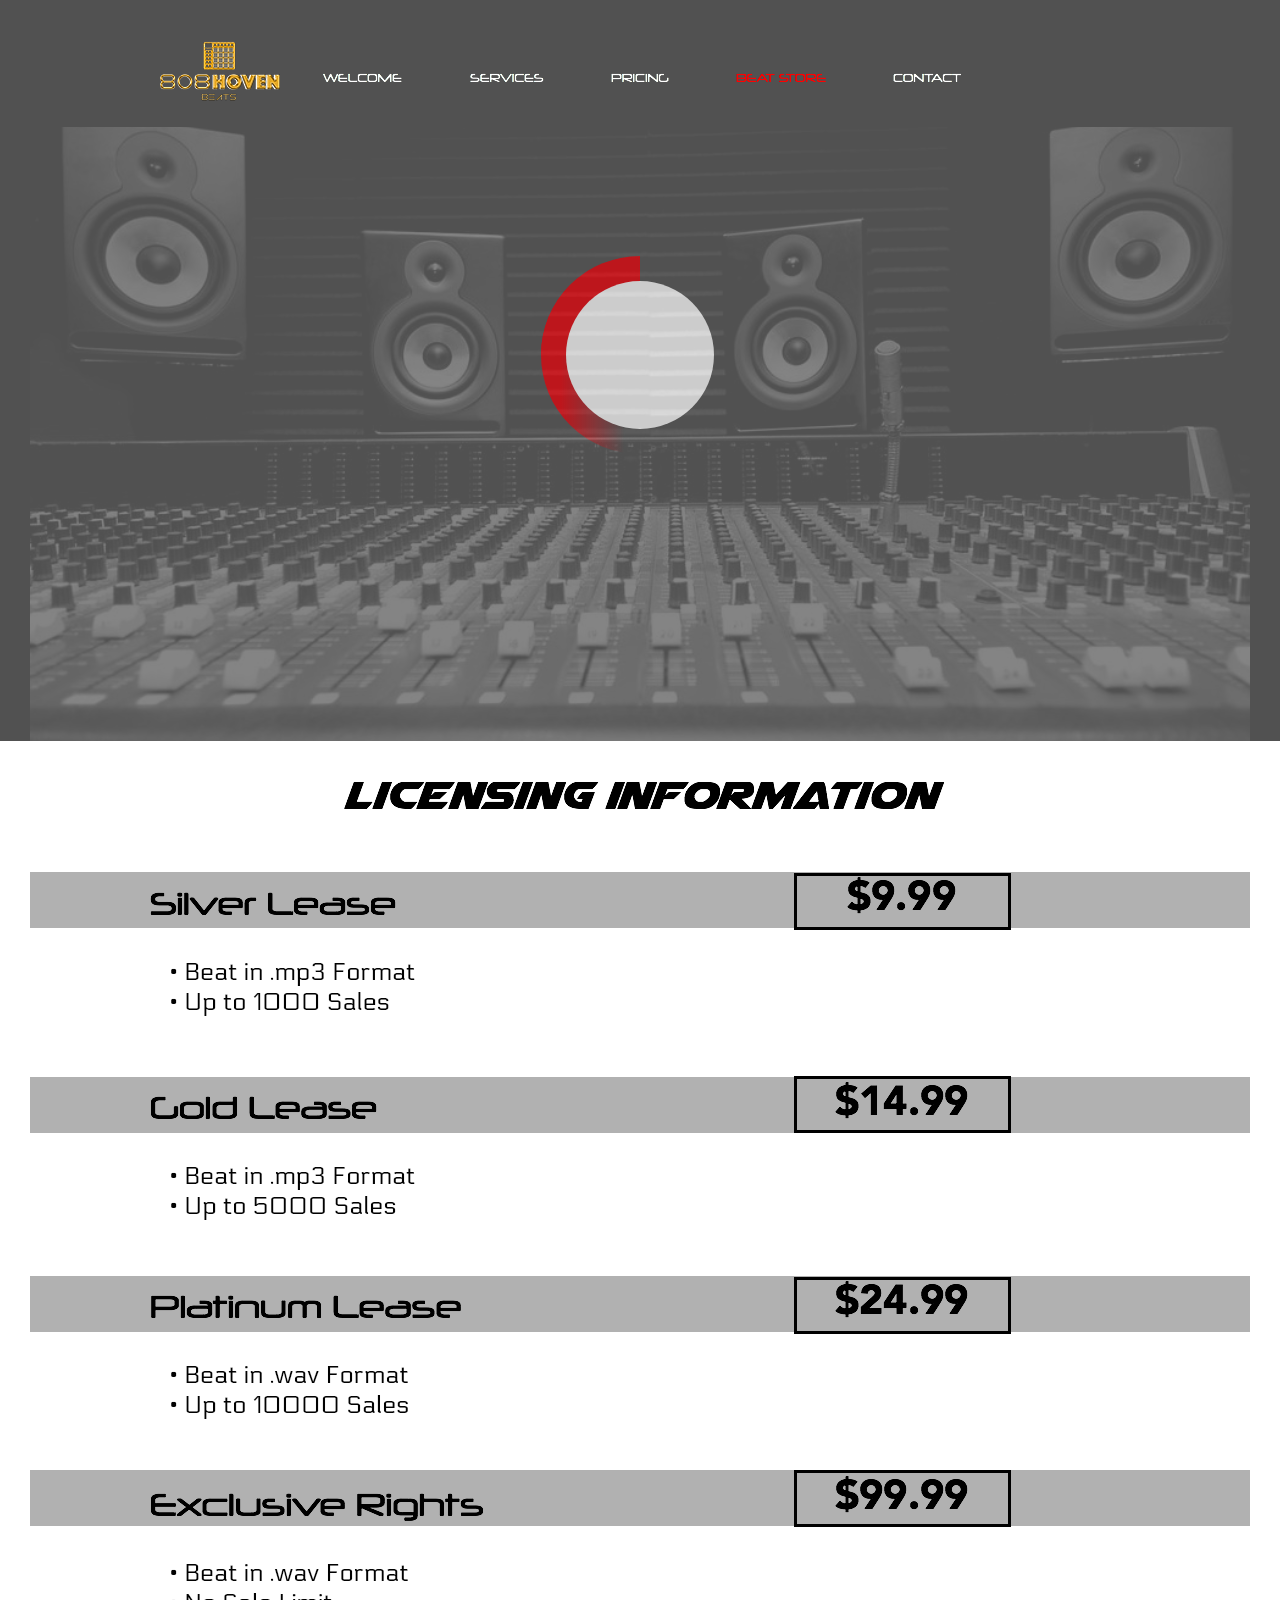
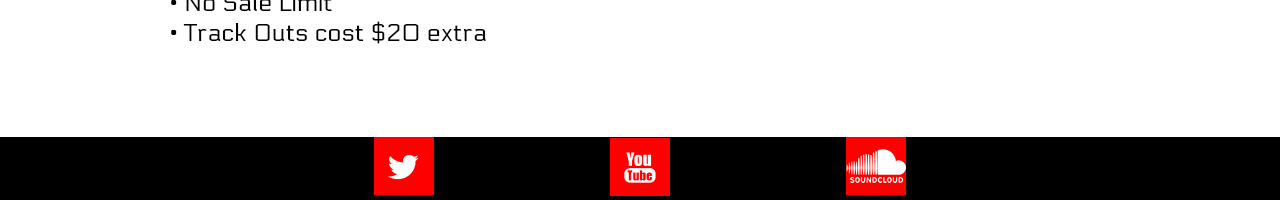
==== beat-store.html @ 060cb3bb "First Site Upload" ====
<!DOCTYPE html>
<html class="nojs html" lang="en-US">
 <head>

  <script type="text/javascript">
   if(typeof Muse == "undefined") window.Muse = {}; window.Muse.assets = {"required":["jquery-1.8.3.min.js", "museutils.js", "jquery.musemenu.js", "jquery.musepolyfill.bgsize.js", "jquery.watch.js", "museredirect.js", "beat-store.css"], "outOfDate":[]};
</script>
  
  <script src="scripts/museredirect.js?71780213" type="text/javascript"></script>
  
  <script type="text/javascript">
   Muse.Redirect.redirect('desktop', '', 'phone/beat-store.html');
</script>
  
  <meta http-equiv="Content-type" content="text/html;charset=UTF-8"/>
  <link media="only screen and (max-width: 370px)" rel="alternate" href="http://808hoven.cf/phone/beat-store.html"/>
  <meta name="generator" content="2015.1.2.344"/>
  <title>Beat Store</title>
  <!-- CSS -->
  <link rel="stylesheet" type="text/css" href="css/site_global.css?4099188253"/>
  <link rel="stylesheet" type="text/css" href="css/master_a-master.css?4274770116"/>
  <link rel="stylesheet" type="text/css" href="css/beat-store.css?408791088" id="pagesheet"/>
  <!-- Other scripts -->
  <script type="text/javascript">
   document.documentElement.className = document.documentElement.className.replace(/\bnojs\b/g, 'js');
</script>
  <!-- JS includes -->
  <!--[if lt IE 9]>
  <script src="scripts/html5shiv.js?4241844378" type="text/javascript"></script>
  <![endif]-->
    <!--HTML Widget code-->
  
<link href='http://fonts.googleapis.com/css?family=ABeeZee' rel='stylesheet' type='text/css'>
<style>

.td.player{
font-family: ABeeZee
}

.td.player{
font-family: 
}

.td.player.light{
background: rgba(14,30,40, 1);
border-color: #FFFFFF;
color: #FF0000;
}

.td.player.light div,.td.player.light ul{
border-color: #FFFFFF !important;
}

.td.player.light .info a,.td.player.light .mini-song-info a{
color: #FF0000;
}

.td.player.light .follow-link{
border-color: #FFFFFF !important;
color: #FF0000;
line-height: 17px !important;
}

.td.player.light .buy-link{
border-color: #FFFFFF !important;
color: #FFFFFF;
line-height: 20px !important;
}

.td.player.light .buy-link:hover,.td.player.light .follow-link:hover{
background: rgba(0,0,0, 0.6);
color: #000000;
}

.td.player.light .controls{
color: #FF0000;
}

.td.player.light .playlist-table tbody tr.playing{
color:#FF0000
}

.td.player.light .playlist-table tr{
color:#FF0000
}

.td.player.light .playlist-table tbody tr td{
border-color:#FFFFFF
}

.td.player.light .slider>.dragger{
background:#FFFFFF
}
.td.player.light .slider>.dragger:hover{
background:#000000
}

.td.player.light .slider>.track{
background:#FFFFFF
}

.td.player.light .slider>.highlight-track{
background:#FF0000
}

.td.player.light .tdspinner>div{
background:#000000
}

.td.player.light .tdloader{
color:#000000
}

.td.player.light{
background: null;
}

.td.player.light{
border: null;
}


.td.player.solo .tdicon-play-circle-outline {
  font-size: 55px;
  color: #FFFFFF;
  text-shadow: 0px 0px 5px #4E4E4E;
}

.td.player.solo .tdicon-pause-circle-outline {
  font-size: 55px;
  color: #FFFFFF;
  text-shadow: 0px 0px 5px #4E4E4E;
}

.td.player.solo .cover{
height: 116px !important
}

@media (max-width: 1024px) {
.td.player.solo .info-solo, .td.player.solo .scrubber, .td.player .buy-link{
border:none;
}
.td.player.light .follow-link{
border: none;
line-height: 16px !important;
}
}

</style>

<style>


/* css for loader1 */

#u6253 .loader1,
.loader1:before,
.loader1:after {
  background: #ED1C24;
  -webkit-animation: load1 1s infinite ease-in-out;
  animation: load1 1s infinite ease-in-out;
  width: 1em;
  height: 4em;
}
#u6253 .loader1:before,
.loader1:after {
  position: absolute;
  top: 0;
  content: '';
}
#u6253 .loader1:before {
  left: -1.5em;
}
#u6253 .loader1 {
  text-indent: -9999em;
  margin: 8em auto;
  position: relative;
  font-size: 18px;
  -webkit-animation-delay: -0.16s;
  animation-delay: -0.16s;
}
#u6253 .loader1:after {
  left: 1.5em;
  -webkit-animation-delay: -0.32s;
  animation-delay: -0.32s;
}
@-webkit-keyframes load1 {
  0%,
  80%,
  100% {
    box-shadow: 0 0 #ED1C24;
    height: 4em;
  }
  40% {
    box-shadow: 0 -2em #ED1C24;
    height: 5em;
  }
}
@keyframes load1 {
  0%,
  80%,
  100% {
    box-shadow: 0 0 #ED1C24;
    height: 4em;
  }
  40% {
    box-shadow: 0 -2em #ED1C24;
    height: 5em;
  }
}

/* end of loader1 css */

/* css for loader 2 */


#u6253 .loader2 {
  margin: 4em auto;
  font-size: 18px;
  width: 1em;
  height: 1em;
  border-radius: 50%;
  position: relative;
  text-indent: -9999em;
  -webkit-animation: load5 1.1s infinite ease;
  animation: load5 1.1s infinite ease;
}
@-webkit-keyframes load5 {
  0%,
  100% {
    box-shadow: 0em -2.6em 0em 0em #ED1C24, 1.8em -1.8em 0 0em rgba(255,255,255, 0.2), 2.5em 0em 0 0em rgba(255,255,255, 0.2), 1.75em 1.75em 0 0em rgba(255,255,255, 0.2), 0em 2.5em 0 0em rgba(255,255,255, 0.2), -1.8em 1.8em 0 0em rgba(255,255,255, 0.2), -2.6em 0em 0 0em rgba(255,255,255, 0.5), -1.8em -1.8em 0 0em rgba(255,255,255, 0.7);
  }
  12.5% {
    box-shadow: 0em -2.6em 0em 0em rgba(255,255,255, 0.7), 1.8em -1.8em 0 0em #ED1C24, 2.5em 0em 0 0em rgba(255,255,255, 0.2), 1.75em 1.75em 0 0em rgba(255,255,255, 0.2), 0em 2.5em 0 0em rgba(255,255,255, 0.2), -1.8em 1.8em 0 0em rgba(255,255,255, 0.2), -2.6em 0em 0 0em rgba(255,255,255, 0.2), -1.8em -1.8em 0 0em rgba(255,255,255, 0.5);
  }
  25% {
    box-shadow: 0em -2.6em 0em 0em rgba(255,255,255, 0.5), 1.8em -1.8em 0 0em rgba(255,255,255, 0.7), 2.5em 0em 0 0em #ED1C24, 1.75em 1.75em 0 0em rgba(255,255,255, 0.2), 0em 2.5em 0 0em rgba(255,255,255, 0.2), -1.8em 1.8em 0 0em rgba(255,255,255, 0.2), -2.6em 0em 0 0em rgba(255,255,255, 0.2), -1.8em -1.8em 0 0em rgba(255,255,255, 0.2);
  }
  37.5% {
    box-shadow: 0em -2.6em 0em 0em rgba(255,255,255, 0.2), 1.8em -1.8em 0 0em rgba(255,255,255, 0.5), 2.5em 0em 0 0em rgba(255,255,255, 0.7), 1.75em 1.75em 0 0em rgba(255,255,255, 0.2), 0em 2.5em 0 0em rgba(255,255,255, 0.2), -1.8em 1.8em 0 0em rgba(255,255,255, 0.2), -2.6em 0em 0 0em rgba(255,255,255, 0.2), -1.8em -1.8em 0 0em rgba(255,255,255, 0.2);
  }
  50% {
    box-shadow: 0em -2.6em 0em 0em rgba(255,255,255, 0.2), 1.8em -1.8em 0 0em rgba(255,255,255, 0.2), 2.5em 0em 0 0em rgba(255,255,255, 0.5), 1.75em 1.75em 0 0em rgba(255,255,255, 0.7), 0em 2.5em 0 0em #ED1C24, -1.8em 1.8em 0 0em rgba(255,255,255, 0.2), -2.6em 0em 0 0em rgba(255,255,255, 0.2), -1.8em -1.8em 0 0em rgba(255,255,255, 0.2);
  }
  62.5% {
    box-shadow: 0em -2.6em 0em 0em rgba(255,255,255, 0.2), 1.8em -1.8em 0 0em rgba(255,255,255, 0.2), 2.5em 0em 0 0em rgba(255,255,255, 0.2), 1.75em 1.75em 0 0em rgba(255,255,255, 0.5), 0em 2.5em 0 0em rgba(255,255,255, 0.7), -1.8em 1.8em 0 0em #ED1C24, -2.6em 0em 0 0em rgba(255,255,255, 0.2), -1.8em -1.8em 0 0em rgba(255,255,255, 0.2);
  }
  75% {
    box-shadow: 0em -2.6em 0em 0em rgba(255,255,255, 0.2), 1.8em -1.8em 0 0em rgba(255,255,255, 0.2), 2.5em 0em 0 0em rgba(255,255,255, 0.2), 1.75em 1.75em 0 0em rgba(255,255,255, 0.2), 0em 2.5em 0 0em rgba(255,255,255, 0.5), -1.8em 1.8em 0 0em rgba(255,255,255, 0.7), -2.6em 0em 0 0em #ED1C24, -1.8em -1.8em 0 0em rgba(255,255,255, 0.2);
  }
  87.5% {
    box-shadow: 0em -2.6em 0em 0em rgba(255,255,255, 0.2), 1.8em -1.8em 0 0em rgba(255,255,255, 0.2), 2.5em 0em 0 0em rgba(255,255,255, 0.2), 1.75em 1.75em 0 0em rgba(255,255,255, 0.2), 0em 2.5em 0 0em rgba(255,255,255, 0.2), -1.8em 1.8em 0 0em rgba(255,255,255, 0.5), -2.6em 0em 0 0em rgba(255,255,255, 0.7), -1.8em -1.8em 0 0em #ED1C24;
  }
}
@keyframes load5 {
  0%,
  100% {
    box-shadow: 0em -2.6em 0em 0em #ED1C24, 1.8em -1.8em 0 0em rgba(255,255,255, 0.2), 2.5em 0em 0 0em rgba(255,255,255, 0.2), 1.75em 1.75em 0 0em rgba(255,255,255, 0.2), 0em 2.5em 0 0em rgba(255,255,255, 0.2), -1.8em 1.8em 0 0em rgba(255,255,255, 0.2), -2.6em 0em 0 0em rgba(255,255,255, 0.5), -1.8em -1.8em 0 0em rgba(255,255,255, 0.7);
  }
  12.5% {
    box-shadow: 0em -2.6em 0em 0em rgba(255,255,255, 0.7), 1.8em -1.8em 0 0em #ED1C24, 2.5em 0em 0 0em rgba(255,255,255, 0.2), 1.75em 1.75em 0 0em rgba(255,255,255, 0.2), 0em 2.5em 0 0em rgba(255,255,255, 0.2), -1.8em 1.8em 0 0em rgba(255,255,255, 0.2), -2.6em 0em 0 0em rgba(255,255,255, 0.2), -1.8em -1.8em 0 0em rgba(255,255,255, 0.5);
  }
  25% {
    box-shadow: 0em -2.6em 0em 0em rgba(255,255,255, 0.5), 1.8em -1.8em 0 0em rgba(255,255,255, 0.7), 2.5em 0em 0 0em #ED1C24, 1.75em 1.75em 0 0em rgba(255,255,255, 0.2), 0em 2.5em 0 0em rgba(255,255,255, 0.2), -1.8em 1.8em 0 0em rgba(255,255,255, 0.2), -2.6em 0em 0 0em rgba(255,255,255, 0.2), -1.8em -1.8em 0 0em rgba(255,255,255, 0.2);
  }
  37.5% {
    box-shadow: 0em -2.6em 0em 0em rgba(255,255,255, 0.2), 1.8em -1.8em 0 0em rgba(255,255,255, 0.5), 2.5em 0em 0 0em rgba(255,255,255, 0.7), 1.75em 1.75em 0 0em rgba(255,255,255, 0.2), 0em 2.5em 0 0em rgba(255,255,255, 0.2), -1.8em 1.8em 0 0em rgba(255,255,255, 0.2), -2.6em 0em 0 0em rgba(255,255,255, 0.2), -1.8em -1.8em 0 0em rgba(255,255,255, 0.2);
  }
  50% {
    box-shadow: 0em -2.6em 0em 0em rgba(255,255,255, 0.2), 1.8em -1.8em 0 0em rgba(255,255,255, 0.2), 2.5em 0em 0 0em rgba(255,255,255, 0.5), 1.75em 1.75em 0 0em rgba(255,255,255, 0.7), 0em 2.5em 0 0em #ED1C24, -1.8em 1.8em 0 0em rgba(255,255,255, 0.2), -2.6em 0em 0 0em rgba(255,255,255, 0.2), -1.8em -1.8em 0 0em rgba(255,255,255, 0.2);
  }
  62.5% {
    box-shadow: 0em -2.6em 0em 0em rgba(255,255,255, 0.2), 1.8em -1.8em 0 0em rgba(255,255,255, 0.2), 2.5em 0em 0 0em rgba(255,255,255, 0.2), 1.75em 1.75em 0 0em rgba(255,255,255, 0.5), 0em 2.5em 0 0em rgba(255,255,255, 0.7), -1.8em 1.8em 0 0em #ED1C24, -2.6em 0em 0 0em rgba(255,255,255, 0.2), -1.8em -1.8em 0 0em rgba(255,255,255, 0.2);
  }
  75% {
    box-shadow: 0em -2.6em 0em 0em rgba(255,255,255, 0.2), 1.8em -1.8em 0 0em rgba(255,255,255, 0.2), 2.5em 0em 0 0em rgba(255,255,255, 0.2), 1.75em 1.75em 0 0em rgba(255,255,255, 0.2), 0em 2.5em 0 0em rgba(255,255,255, 0.5), -1.8em 1.8em 0 0em rgba(255,255,255, 0.7), -2.6em 0em 0 0em #ED1C24, -1.8em -1.8em 0 0em rgba(255,255,255, 0.2);
  }
  87.5% {
    box-shadow: 0em -2.6em 0em 0em rgba(255,255,255, 0.2), 1.8em -1.8em 0 0em rgba(255,255,255, 0.2), 2.5em 0em 0 0em rgba(255,255,255, 0.2), 1.75em 1.75em 0 0em rgba(255,255,255, 0.2), 0em 2.5em 0 0em rgba(255,255,255, 0.2), -1.8em 1.8em 0 0em rgba(255,255,255, 0.5), -2.6em 0em 0 0em rgba(255,255,255, 0.7), -1.8em -1.8em 0 0em #ED1C24;
  }
}


/* end of loader2 css */

/* css for loader 3 */


#u6253 .loader3,
.loader3:before,
.loader3:after {
  border-radius: 50%;
}
#u6253 .loader3:before,
.loader3:after {
  position: absolute;
  content: '';
}
#u6253 .loader3:before {
  width: 5.2em;
  height: 10.2em;
  background: #ED1C24;
  border-radius: 10.2em 0 0 10.2em;
  top: -0.1em;
  left: -0.1em;
  -webkit-transform-origin: 5.2em 5.1em;
  transform-origin: 5.2em 5.1em;
  -webkit-animation: load2 2s infinite ease 1.5s;
  animation: load2 2s infinite ease 1.5s;
}
#u6253 .loader3 {
  font-size: 18px;
  text-indent: -99999em;
  margin: 5em auto;
  position: relative;
  width: 10em;
  height: 10em;
  box-shadow: inset 0 0 0 1em #ffffff;
}
#u6253 .loader3:after {
  width: 5.2em;
  height: 10.2em;
  background: #ED1C24;
  border-radius: 0 10.2em 10.2em 0;
  top: -0.1em;
  left: 5.1em;
  -webkit-transform-origin: 0px 5.1em;
  transform-origin: 0px 5.1em;
  -webkit-animation: load2 2s infinite ease;
  animation: load2 2s infinite ease;
}
@-webkit-keyframes load2 {
  0% {
    -webkit-transform: rotate(0deg);
    transform: rotate(0deg);
  }
  100% {
    -webkit-transform: rotate(360deg);
    transform: rotate(360deg);
  }
}
@keyframes load2 {
  0% {
    -webkit-transform: rotate(0deg);
    transform: rotate(0deg);
  }
  100% {
    -webkit-transform: rotate(360deg);
    transform: rotate(360deg);
  }
}

/*  end of loder3 css */


/* css for loader 4 */

#u6253 .loader4 {
  font-size: 18px;
  margin: 5em auto;
  text-indent: -9999em;
  width: 11em;
  height: 11em;
  border-radius: 50%;
  background: #ED1C24;
  transform-origin:center center 0;
  background: -moz-linear-gradient(left, #ED1C24 10%, rgba(255, 255, 255, 0) 42%);
  background: -webkit-linear-gradient(left, #ED1C24 10%, rgba(255, 255, 255, 0) 42%);
  background: -o-linear-gradient(left, #ED1C24 10%, rgba(255, 255, 255, 0) 42%);
  background: -ms-linear-gradient(left, #ED1C24 10%, rgba(255, 255, 255, 0) 42%);
  background: linear-gradient(to right, #ED1C24 10%, rgba(255, 255, 255, 0) 42%);
  position: relative;
  -webkit-animation: load3 1.4s infinite linear;
  animation: load3 1.4s infinite linear;
}
#u6253 .loader4:before {
  width: 50%;
  height: 50%;
  background: #ED1C24;
  border-radius: 100% 0 0 0;
  position: absolute;
  top: 0;
  left: 0;
  content: '';
}
#u6253 .loader4:after {
  background: #ffffff;
  width: 75%;
  height: 75%;
  border-radius: 50%;
  content: '';
  margin: auto;
  position: absolute;
  top: 0;
  left: 0;
  bottom: 0;
  right: 0;
}
@-webkit-keyframes load3 {
  0% {
    -webkit-transform: rotate(0deg);
    transform: rotate(0deg);
  }
  100% {
    -webkit-transform: rotate(360deg);
    transform: rotate(360deg);
  }
}
@keyframes load3 {
  0% {
    -webkit-transform: rotate(0deg);
    transform: rotate(0deg);
  }
  100% {
    -webkit-transform: rotate(360deg);
    transform: rotate(360deg);
  }
}

/*  end of loader 4  css */


/* css for loader 5 */


#u6253 .loader5 {
  font-size: 18px;
  margin: 5em auto;
  width: 1em;
  height: 1em;
  border-radius: 50%;
  position: relative;
  text-indent: -9999em;
  -webkit-animation: load4 1.3s infinite linear;
  animation: load4 1.3s infinite linear;
}
@-webkit-keyframes load4 {
  0%,
  100% {
    box-shadow: 0em -3em 0em 0.2em #ED1C24, 2em -2em 0 0em #ED1C24, 3em 0em 0 -0.5em #ED1C24, 2em 2em 0 -0.5em #ED1C24, 0em 3em 0 -0.5em #ED1C24, -2em 2em 0 -0.5em #ED1C24, -3em 0em 0 -0.5em #ED1C24, -2em -2em 0 0em #ED1C24;
  }
  12.5% {
    box-shadow: 0em -3em 0em 0em #ED1C24, 2em -2em 0 0.2em #ED1C24, 3em 0em 0 0em #ED1C24, 2em 2em 0 -0.5em #ED1C24, 0em 3em 0 -0.5em #ED1C24, -2em 2em 0 -0.5em #ED1C24, -3em 0em 0 -0.5em #ED1C24, -2em -2em 0 -0.5em #ED1C24;
  }
  25% {
    box-shadow: 0em -3em 0em -0.5em #ED1C24, 2em -2em 0 0em #ED1C24, 3em 0em 0 0.2em #ED1C24, 2em 2em 0 0em #ED1C24, 0em 3em 0 -0.5em #ED1C24, -2em 2em 0 -0.5em #ED1C24, -3em 0em 0 -0.5em #ED1C24, -2em -2em 0 -0.5em #ED1C24;
  }
  37.5% {
    box-shadow: 0em -3em 0em -0.5em #ED1C24, 2em -2em 0 -0.5em #ED1C24, 3em 0em 0 0em #ED1C24, 2em 2em 0 0.2em #ED1C24, 0em 3em 0 0em #ED1C24, -2em 2em 0 -0.5em #ED1C24, -3em 0em 0 -0.5em #ED1C24, -2em -2em 0 -0.5em #ED1C24;
  }
  50% {
    box-shadow: 0em -3em 0em -0.5em #ED1C24, 2em -2em 0 -0.5em #ED1C24, 3em 0em 0 -0.5em #ED1C24, 2em 2em 0 0em #ED1C24, 0em 3em 0 0.2em #ED1C24, -2em 2em 0 0em #ED1C24, -3em 0em 0 -0.5em #ED1C24, -2em -2em 0 -0.5em #ED1C24;
  }
  62.5% {
    box-shadow: 0em -3em 0em -0.5em #ED1C24, 2em -2em 0 -0.5em #ED1C24, 3em 0em 0 -0.5em #ED1C24, 2em 2em 0 -0.5em #ED1C24, 0em 3em 0 0em #ED1C24, -2em 2em 0 0.2em #ED1C24, -3em 0em 0 0em #ED1C24, -2em -2em 0 -0.5em #ED1C24;
  }
  75% {
    box-shadow: 0em -3em 0em -0.5em #ED1C24, 2em -2em 0 -0.5em #ED1C24, 3em 0em 0 -0.5em #ED1C24, 2em 2em 0 -0.5em #ED1C24, 0em 3em 0 -0.5em #ED1C24, -2em 2em 0 0em #ED1C24, -3em 0em 0 0.2em #ED1C24, -2em -2em 0 0em #ED1C24;
  }
  87.5% {
    box-shadow: 0em -3em 0em 0em #ED1C24, 2em -2em 0 -0.5em #ED1C24, 3em 0em 0 -0.5em #ED1C24, 2em 2em 0 -0.5em #ED1C24, 0em 3em 0 -0.5em #ED1C24, -2em 2em 0 0em #ED1C24, -3em 0em 0 0em #ED1C24, -2em -2em 0 0.2em #ED1C24;
  }
}
@keyframes load4 {
  0%,
  100% {
    box-shadow: 0em -3em 0em 0.2em #ED1C24, 2em -2em 0 0em #ED1C24, 3em 0em 0 -0.5em #ED1C24, 2em 2em 0 -0.5em #ED1C24, 0em 3em 0 -0.5em #ED1C24, -2em 2em 0 -0.5em #ED1C24, -3em 0em 0 -0.5em #ED1C24, -2em -2em 0 0em #ED1C24;
  }
  12.5% {
    box-shadow: 0em -3em 0em 0em #ED1C24, 2em -2em 0 0.2em #ED1C24, 3em 0em 0 0em #ED1C24, 2em 2em 0 -0.5em #ED1C24, 0em 3em 0 -0.5em #ED1C24, -2em 2em 0 -0.5em #ED1C24, -3em 0em 0 -0.5em #ED1C24, -2em -2em 0 -0.5em #ED1C24;
  }
  25% {
    box-shadow: 0em -3em 0em -0.5em #ED1C24, 2em -2em 0 0em #ED1C24, 3em 0em 0 0.2em #ED1C24, 2em 2em 0 0em #ED1C24, 0em 3em 0 -0.5em #ED1C24, -2em 2em 0 -0.5em #ED1C24, -3em 0em 0 -0.5em #ED1C24, -2em -2em 0 -0.5em #ED1C24;
  }
  37.5% {
    box-shadow: 0em -3em 0em -0.5em #ED1C24, 2em -2em 0 -0.5em #ED1C24, 3em 0em 0 0em #ED1C24, 2em 2em 0 0.2em #ED1C24, 0em 3em 0 0em #ED1C24, -2em 2em 0 -0.5em #ED1C24, -3em 0em 0 -0.5em #ED1C24, -2em -2em 0 -0.5em #ED1C24;
  }
  50% {
    box-shadow: 0em -3em 0em -0.5em #ED1C24, 2em -2em 0 -0.5em #ED1C24, 3em 0em 0 -0.5em #ED1C24, 2em 2em 0 0em #ED1C24, 0em 3em 0 0.2em #ED1C24, -2em 2em 0 0em #ED1C24, -3em 0em 0 -0.5em #ED1C24, -2em -2em 0 -0.5em #ED1C24;
  }
  62.5% {
    box-shadow: 0em -3em 0em -0.5em #ED1C24, 2em -2em 0 -0.5em #ED1C24, 3em 0em 0 -0.5em #ED1C24, 2em 2em 0 -0.5em #ED1C24, 0em 3em 0 0em #ED1C24, -2em 2em 0 0.2em #ED1C24, -3em 0em 0 0em #ED1C24, -2em -2em 0 -0.5em #ED1C24;
  }
  75% {
    box-shadow: 0em -3em 0em -0.5em #ED1C24, 2em -2em 0 -0.5em #ED1C24, 3em 0em 0 -0.5em #ED1C24, 2em 2em 0 -0.5em #ED1C24, 0em 3em 0 -0.5em #ED1C24, -2em 2em 0 0em #ED1C24, -3em 0em 0 0.2em #ED1C24, -2em -2em 0 0em #ED1C24;
  }
  87.5% {
    box-shadow: 0em -3em 0em 0em #ED1C24, 2em -2em 0 -0.5em #ED1C24, 3em 0em 0 -0.5em #ED1C24, 2em 2em 0 -0.5em #ED1C24, 0em 3em 0 -0.5em #ED1C24, -2em 2em 0 0em #ED1C24, -3em 0em 0 0em #ED1C24, -2em -2em 0 0.2em #ED1C24;
  }
}

/* end of loader 5 css */


/* css for loader 6 */

#u6253 .loader6 {
  font-size: 18px;
  text-indent: -9999em;
  overflow: hidden;
  width: 1em;
  height: 1em;
  border-radius: 50%;
  margin: 0.8em auto;
  position: relative;
  -webkit-animation: load6 1.7s infinite ease;
  animation: load6 1.7s infinite ease;
  transform-origin:center center 0;
}
@-webkit-keyframes load6 {
  0% {
    -webkit-transform: rotate(0deg);
    transform: rotate(0deg);
    box-shadow: -0.11em -0.83em 0 -0.4em #ED1C24, -0.11em -0.83em 0 -0.42em #ED1C24, -0.11em -0.83em 0 -0.44em #ED1C24, -0.11em -0.83em 0 -0.46em #ED1C24, -0.11em -0.83em 0 -0.477em #ED1C24;
  }
  5%,
  95% {
    box-shadow: -0.11em -0.83em 0 -0.4em #ED1C24, -0.11em -0.83em 0 -0.42em #ED1C24, -0.11em -0.83em 0 -0.44em #ED1C24, -0.11em -0.83em 0 -0.46em #ED1C24, -0.11em -0.83em 0 -0.477em #ED1C24;
  }
  30% {
    box-shadow: -0.11em -0.83em 0 -0.4em #ED1C24, -0.51em -0.66em 0 -0.42em #ED1C24, -0.75em -0.36em 0 -0.44em #ED1C24, -0.83em -0.03em 0 -0.46em #ED1C24, -0.81em 0.21em 0 -0.477em #ED1C24;
  }
  55% {
    box-shadow: -0.11em -0.83em 0 -0.4em #ED1C24, -0.29em -0.78em 0 -0.42em #ED1C24, -0.43em -0.72em 0 -0.44em #ED1C24, -0.52em -0.65em 0 -0.46em #ED1C24, -0.57em -0.61em 0 -0.477em #ED1C24;
  }
  100% {
    -webkit-transform: rotate(360deg);
    transform: rotate(360deg);
    box-shadow: -0.11em -0.83em 0 -0.4em #ED1C24, -0.11em -0.83em 0 -0.42em #ED1C24, -0.11em -0.83em 0 -0.44em #ED1C24, -0.11em -0.83em 0 -0.46em #ED1C24, -0.11em -0.83em 0 -0.477em #ED1C24;
  }
}
@keyframes load6 {
  0% {
    -webkit-transform: rotate(0deg);
    transform: rotate(0deg);
    box-shadow: -0.11em -0.83em 0 -0.4em #ED1C24, -0.11em -0.83em 0 -0.42em #ED1C24, -0.11em -0.83em 0 -0.44em #ED1C24, -0.11em -0.83em 0 -0.46em #ED1C24, -0.11em -0.83em 0 -0.477em #ED1C24;
  }
  5%,
  95% {
    box-shadow: -0.11em -0.83em 0 -0.4em #ED1C24, -0.11em -0.83em 0 -0.42em #ED1C24, -0.11em -0.83em 0 -0.44em #ED1C24, -0.11em -0.83em 0 -0.46em #ED1C24, -0.11em -0.83em 0 -0.477em #ED1C24;
  }
  30% {
    box-shadow: -0.11em -0.83em 0 -0.4em #ED1C24, -0.51em -0.66em 0 -0.42em #ED1C24, -0.75em -0.36em 0 -0.44em #ED1C24, -0.83em -0.03em 0 -0.46em #ED1C24, -0.81em 0.21em 0 -0.477em #ED1C24;
  }
  55% {
    box-shadow: -0.11em -0.83em 0 -0.4em #ED1C24, -0.29em -0.78em 0 -0.42em #ED1C24, -0.43em -0.72em 0 -0.44em #ED1C24, -0.52em -0.65em 0 -0.46em #ED1C24, -0.57em -0.61em 0 -0.477em #ED1C24;
  }
  100% {
    -webkit-transform: rotate(360deg);
    transform: rotate(360deg);
    box-shadow: -0.11em -0.83em 0 -0.4em #ED1C24, -0.11em -0.83em 0 -0.42em #ED1C24, -0.11em -0.83em 0 -0.44em #ED1C24, -0.11em -0.83em 0 -0.46em #ED1C24, -0.11em -0.83em 0 -0.477em #ED1C24;
  }
}


/* end of loader6 css */


/* css for loader 7 */

#u6253 .loader7:before,
.loader7:after,
.loader7 {
  border-radius: 50%;
  width: 2.5em;
  height: 2.5em;
  -webkit-animation-fill-mode: both;
  animation-fill-mode: both;
  -webkit-animation: load7 1.8s infinite ease-in-out;
  animation: load7 1.8s infinite ease-in-out;
}
#u6253 .loader7 {
  margin: 8em auto;
  font-size: 18px;
  position: relative;
  text-indent: -9999em;
  -webkit-animation-delay: 0.16s;
  animation-delay: 0.16s;
}
#u6253 .loader7:before {
  left: -3.5em;
}
#u6253 .loader7:after {
  left: 3.5em;
  -webkit-animation-delay: 0.32s;
  animation-delay: 0.32s;
}
#u6253 .loader7:before,
.loader7:after {
  content: '';
  position: absolute;
  top: 0;
}
@-webkit-keyframes load7 {
  0%,
  80%,
  100% {
    box-shadow: 0 2.5em 0 -1.3em #ED1C24;
  }
  40% {
    box-shadow: 0 2.5em 0 0 #ED1C24;
  }
}
@keyframes load7 {
  0%,
  80%,
  100% {
    box-shadow: 0 2.5em 0 -1.3em #ED1C24;
  }
  40% {
    box-shadow: 0 2.5em 0 0 #ED1C24;
  }
}


/* end of loader 7 css */


/* css for loader 8 */

#u6253 .loader8 {
  margin: 6em auto;
  font-size: 18px;
  position: relative;
  text-indent: -9999em;
  border-top: 1.1em solid rgba(255, 255, 255, 0.2);
  border-right: 1.1em solid rgba(255, 255, 255, 0.2);
  border-bottom: 1.1em solid rgba(255, 255, 255, 0.2);
  border-left: 1.1em solid #ED1C24;
  -webkit-animation: load8 1.1s infinite linear;
  animation: load8 1.1s infinite linear;
  transform-origin:center center 0;
  
}
#u6253 .loader8,
.loader8:after {
  border-radius: 50%;
  width: 10em;
  height: 10em;
}
@-webkit-keyframes load8 {
  0% {
    -webkit-transform: rotate(0deg);
    transform: rotate(0deg);
  }
  100% {
    -webkit-transform: rotate(360deg);
    transform: rotate(360deg);
  }
}
@keyframes load8 {
  0% {
    -webkit-transform: rotate(0deg);
    transform: rotate(0deg);
  }
  100% {
    -webkit-transform: rotate(360deg);
    transform: rotate(360deg);
  }
}

/*  end of loader 8 css */


#u6253 .preloader {
    position:fixed;
    top:0;
    left:0;
    right:0;
    bottom:0;
    background-color:#666666; /* change if the mask should have another color then white */
    opacity:0.8;
    //z-index:99; /* makes sure it stays on top */

}

#u6253 .status{ margin:20% auto; }




@media screen and (max-width: 980px) {

#u6253 .status{ margin:50% auto; }

}

@media screen and (max-width: 860px) {

#u6253 .status{ margin:50% auto; }

}

@media screen and (max-width: 740px) {

#u6253 .status{ margin:50% auto; }

}

@media screen and (max-width: 640px) {

#u6253 .status{ margin:50% auto; }

  
}

@media screen and (max-width: 480px) {

#u6253 .status{ margin:50% auto; }

}

@media screen and (max-width: 360px) {

#u6253 .status{ margin:80% auto; }

}


</style>

 </head>
 <body>

  <div class="clearfix" id="page"><!-- group -->
   <div class="clearfix grpelem" id="ppu6084"><!-- column -->
    <div class="clearfix colelem" id="pu6084"><!-- group -->
     <div class="grpelem" id="u6084"><!-- custom html -->
      

</div>
     <div class="museBGSize clearfix grpelem" id="u6506"><!-- group -->
      <div class="grpelem" id="u6114"><!-- custom html -->
       <iframe src="//www.beatstars.com/player/?storeId=4682" scrolling="no" width="100%" height="500" style="max-width:1024px;" frameborder="0" marginheight="0" marginwidth="0"> -- none -- </iframe>
</div>
      <div class="grpelem" id="u6253"><!-- custom html -->
       

<div class="preloader"> 
<div class="loader4 status">Loading...</div>
</div>
  

</div>
     </div>
     <nav class="MenuBar clearfix grpelem" id="menuu5635"><!-- horizontal box -->
      <div class="MenuItemContainer clearfix grpelem" id="u5664"><!-- vertical box -->
       <a class="nonblock nontext MenuItem MenuItemWithSubMenu clearfix colelem" id="u5665" href="index.html"><!-- horizontal box --><img class="MenuItemLabel NoWrap grpelem" id="u5668" alt="WELCOME" src="images/blank.gif"/><!-- state-based BG images --></a>
      </div>
      <div class="MenuItemContainer clearfix grpelem" id="u5643"><!-- vertical box -->
       <a class="nonblock nontext MenuItem MenuItemWithSubMenu clearfix colelem" id="u5646" href="services.html"><!-- horizontal box --><img class="MenuItemLabel NoWrap grpelem" id="u5648" alt="SERVICES" src="images/blank.gif"/><!-- state-based BG images --></a>
      </div>
      <div class="MenuItemContainer clearfix grpelem" id="u5650"><!-- vertical box -->
       <a class="nonblock nontext MenuItem MenuItemWithSubMenu clearfix colelem" id="u5651" href="pricing.html"><!-- horizontal box --><img class="MenuItemLabel NoWrap grpelem" id="u5652" alt="PRICING" src="images/blank.gif"/><!-- state-based BG images --></a>
      </div>
      <div class="MenuItemContainer clearfix grpelem" id="u5636"><!-- vertical box -->
       <a class="nonblock nontext MenuItem MenuItemWithSubMenu MuseMenuActive clearfix colelem" id="u5639" href="beat-store.html"><!-- horizontal box --><img class="MenuItemLabel NoWrap grpelem" id="u5642" alt="BEAT STORE" src="images/blank.gif"/><!-- state-based BG images --></a>
      </div>
      <div class="MenuItemContainer clearfix grpelem" id="u5657"><!-- vertical box -->
       <a class="nonblock nontext MenuItem MenuItemWithSubMenu clearfix colelem" id="u5660" href="contact.html"><!-- horizontal box --><img class="MenuItemLabel NoWrap grpelem" id="u5661" alt="CONTACT" src="images/blank.gif"/><!-- state-based BG images --></a>
      </div>
     </nav>
     <a class="nonblock nontext grpelem" id="u6424" href="index.html"><!-- simple frame --></a>
    </div>
    <div class="browser_width colelem" id="u6500-bw">
     <div id="u6500"><!-- column -->
      <div class="clearfix" id="u6500_align_to_page">
       <img class="colelem" id="u6503-4" alt="Licensing information" width="700" height="85" src="images/u6503-4.png"/><!-- rasterized frame -->
       <div class="clearfix colelem" id="pu6526"><!-- group -->
        <div class="grpelem" id="u6526"><!-- simple frame --></div>
        <img class="grpelem" id="u6517-10" alt="Silver Lease Beat in .mp3 Format Up to 1000 Sales" width="490" height="132" src="images/u6517-10.png"/><!-- rasterized frame -->
        <div class="clearfix grpelem" id="u6520"><!-- group -->
         <img class="grpelem" id="u6523-4" alt="$9.99" width="214" height="62" src="images/u6523-4.png"/><!-- rasterized frame -->
        </div>
       </div>
       <div class="clearfix colelem" id="pu6529"><!-- group -->
        <div class="grpelem" id="u6529"><!-- simple frame --></div>
        <img class="grpelem" id="u6532-10" alt="Gold Lease Beat in .mp3 Format Up to 5000 Sales" width="490" height="132" src="images/u6532-10.png"/><!-- rasterized frame -->
        <div class="clearfix grpelem" id="u6535"><!-- group -->
         <img class="grpelem" id="u6538-4" alt="$14.99" width="214" height="62" src="images/u6538-4.png"/><!-- rasterized frame -->
        </div>
       </div>
       <div class="clearfix colelem" id="pu6541"><!-- group -->
        <div class="grpelem" id="u6541"><!-- simple frame --></div>
        <img class="grpelem" id="u6544-10" alt="Platinum Lease Beat in .wav Format Up to 10000 Sales" width="490" height="132" src="images/u6544-10.png"/><!-- rasterized frame -->
        <img class="grpelem" id="u6547-4" alt="$24.99" width="214" height="62" src="images/u6547-4.png"/><!-- rasterized frame -->
        <div class="grpelem" id="u6553"><!-- simple frame --></div>
       </div>
       <div class="clearfix colelem" id="pu6556"><!-- group -->
        <div class="grpelem" id="u6556"><!-- simple frame --></div>
        <img class="grpelem" id="u6559-12" alt="Exclusive Rights Beat in .wav Format No Sale Limit Track Outs cost $20 extra" width="490" height="162" src="images/u6559-12.png"/><!-- rasterized frame -->
        <div class="clearfix grpelem" id="u6562"><!-- group -->
         <img class="grpelem" id="u6568-4" alt="$99.99" width="214" height="62" src="images/u6568-4.png"/><!-- rasterized frame -->
        </div>
       </div>
      </div>
     </div>
    </div>
   </div>
   <div class="verticalspacer"></div>
   <a class="nonblock nontext grpelem" id="u6056" href="http://www.twitter.com/808hoven"><!-- simple frame --></a>
   <a class="nonblock nontext grpelem" id="u6065" href="https://www.youtube.com/channel/UCzJ5alOYDef30cdqy4eeY-A"><!-- simple frame --></a>
   <a class="nonblock nontext grpelem" id="u6071" href="http://soundcloud.com/808hoven"><!-- simple frame --></a>
  </div>
  <div class="preload_images">
   <img class="preload" src="images/u5668-r.png" alt=""/>
   <img class="preload" src="images/u5668-a.png" alt=""/>
   <img class="preload" src="images/u5648-r.png" alt=""/>
   <img class="preload" src="images/u5648-a.png" alt=""/>
   <img class="preload" src="images/u5652-r.png" alt=""/>
   <img class="preload" src="images/u5652-a.png" alt=""/>
   <img class="preload" src="images/u5642-r.png" alt=""/>
   <img class="preload" src="images/u5642-a.png" alt=""/>
   <img class="preload" src="images/u5661-r.png" alt=""/>
   <img class="preload" src="images/u5661-a.png" alt=""/>
  </div>
  <!-- JS includes -->
  <script type="text/javascript">
   if (document.location.protocol != 'https:') document.write('\x3Cscript src="http://musecdn2.businesscatalyst.com/scripts/4.0/jquery-1.8.3.min.js" type="text/javascript">\x3C/script>');
</script>
  <script type="text/javascript">
   window.jQuery || document.write('\x3Cscript src="scripts/jquery-1.8.3.min.js" type="text/javascript">\x3C/script>');
</script>
  <script src="scripts/museutils.js?3790713428" type="text/javascript"></script>
  <script src="scripts/whatinput.js?84559013" type="text/javascript"></script>
  <script src="scripts/jquery.musepolyfill.bgsize.js?3918880840" type="text/javascript"></script>
  <script src="scripts/jquery.musemenu.js?238543590" type="text/javascript"></script>
  <script src="scripts/jquery.watch.js?4244854265" type="text/javascript"></script>
  <!-- Other scripts -->
  <script type="text/javascript">
   $(document).ready(function() { try {
(function(){var a={},b=function(a){if(a.match(/^rgb/))return a=a.replace(/\s+/g,"").match(/([\d\,]+)/gi)[0].split(","),(parseInt(a[0])<<16)+(parseInt(a[1])<<8)+parseInt(a[2]);if(a.match(/^\#/))return parseInt(a.substr(1),16);return 0};(function(){$('link[type="text/css"]').each(function(){var b=($(this).attr("href")||"").match(/\/?css\/([\w\-]+\.css)\?(\d+)/);b&&b[1]&&b[2]&&(a[b[1]]=b[2])})})();(function(){$("body").append('<div class="version" style="display:none; width:1px; height:1px;"></div>');
for(var c=$(".version"),d=0;d<Muse.assets.required.length;){var f=Muse.assets.required[d],g=f.match(/([\w\-\.]+)\.(\w+)$/),k=g&&g[1]?g[1]:null,g=g&&g[2]?g[2]:null;switch(g.toLowerCase()){case "css":k=k.replace(/\W/gi,"_").replace(/^([^a-z])/gi,"_$1");c.addClass(k);var g=b(c.css("color")),h=b(c.css("background-color"));g!=0||h!=0?(Muse.assets.required.splice(d,1),"undefined"!=typeof a[f]&&(g!=a[f]>>>24||h!=(a[f]&16777215))&&Muse.assets.outOfDate.push(f)):d++;c.removeClass(k);break;case "js":k.match(/^jquery-[\d\.]+/gi)&&
typeof $!="undefined"?Muse.assets.required.splice(d,1):d++;break;default:throw Error("Unsupported file type: "+g);}}c.remove();if(Muse.assets.outOfDate.length||Muse.assets.required.length)c="Some files on the server may be missing or incorrect. Clear browser cache and try again. If the problem persists please contact website author.",(d=location&&location.search&&location.search.match&&location.search.match(/muse_debug/gi))&&Muse.assets.outOfDate.length&&(c+="\nOut of date: "+Muse.assets.outOfDate.join(",")),d&&Muse.assets.required.length&&(c+="\nMissing: "+Muse.assets.required.join(",")),alert(c)})()})();/* body */
Muse.Utils.transformMarkupToFixBrowserProblemsPreInit();/* body */
Muse.Utils.prepHyperlinks(true);/* body */
Muse.Utils.resizeHeight('.browser_width');/* resize height */
Muse.Utils.requestAnimationFrame(function() { $('body').addClass('initialized'); });/* mark body as initialized */
Muse.Utils.fullPage('#page');/* 100% height page */
Muse.Utils.initWidget('.MenuBar', ['#bp_infinity'], function(elem) { return $(elem).museMenu(); });/* unifiedNavBar */
Muse.Utils.showWidgetsWhenReady();/* body */
Muse.Utils.transformMarkupToFixBrowserProblems();/* body */
} catch(e) { if (e && 'function' == typeof e.notify) e.notify(); else Muse.Assert.fail('Error calling selector function:' + e); }});
</script>
  
  <!--HTML Widget code-->
  
<script>
    (function() {
        var script = document.createElement("script");

        script.type = "text/javascript";
        script.async = true;
        script.src = "//sd.toneden.io/production/toneden.loader.js"

        var entry = document.getElementsByTagName("script")[0];
        entry.parentNode.insertBefore(script, entry);
    }());

    ToneDenReady = window.ToneDenReady || [];
    ToneDenReady.push(function() {
        // This is where all the action happens:
        ToneDen.player.create({
            dom: ".soundcloud",
            skin: "light",
            tracksPerArtist: 32,
            urls: [
                "https://soundcloud.com/808hoven"
            ]
        });
    });
</script>

		
		<script type="text/javascript">
    
        $(window).load(function() { // makes sure the whole site is loaded
            $('.status').delay(3*1000).fadeOut(1*100); // will first fade out the loading animation
            $('.preloader').delay((3*1000)+1000).fadeOut(1*100); // will fade out the white DIV that covers the website.
            
        })
    
    </script>
		
		
   </body>
</html>
---- css/site_global.css ----
html
{
	min-height: 100%;
	min-width: 100%;
	-ms-text-size-adjust: none;
}

body,div,dl,dt,dd,ul,ol,li,nav,h1,h2,h3,h4,h5,h6,pre,code,form,fieldset,legend,input,button,textarea,p,blockquote,th,td,a
{
	margin: 0px;
	padding: 0px;
	border-width: 0px;
	border-style: solid;
	border-color: transparent;
	-webkit-transform-origin: left top;
	-ms-transform-origin: left top;
	-o-transform-origin: left top;
	transform-origin: left top;
	background-repeat: no-repeat;
}

.transition
{
	-webkit-transition-property: background-image,background-position,background-color,border-color,border-radius,color,font-size,font-style,font-weight,letter-spacing,line-height,text-align,box-shadow,text-shadow,opacity;
	transition-property: background-image,background-position,background-color,border-color,border-radius,color,font-size,font-style,font-weight,letter-spacing,line-height,text-align,box-shadow,text-shadow,opacity;
}

.transition *
{
	-webkit-transition: inherit;
	transition: inherit;
}

table
{
	border-collapse: collapse;
	border-spacing: 0px;
}

fieldset,img
{
	border: 0px;
	border-style: solid;
	-webkit-transform-origin: left top;
	-ms-transform-origin: left top;
	-o-transform-origin: left top;
	transform-origin: left top;
}

address,caption,cite,code,dfn,em,strong,th,var,optgroup
{
	font-style: inherit;
	font-weight: inherit;
}

del,ins
{
	text-decoration: none;
}

li
{
	list-style: none;
}

caption,th
{
	text-align: left;
}

h1,h2,h3,h4,h5,h6
{
	font-size: 100%;
	font-weight: inherit;
}

input,button,textarea,select,optgroup,option
{
	font-family: inherit;
	font-size: inherit;
	font-style: inherit;
	font-weight: inherit;
}

body
{
	font-family: Arial, Helvetica Neue, Helvetica, sans-serif;
	text-align: left;
	font-size: 14px;
	line-height: 17px;
	word-wrap: break-word;
	text-rendering: optimizeLegibility;/* kerning, primarily */
	-moz-font-feature-settings: 'liga';
	-ms-font-feature-settings: 'liga';
	-webkit-font-feature-settings: 'liga';
	font-feature-settings: 'liga';
}

a:link
{
	color: #0000FF;
	text-decoration: underline;
}

a:visited
{
	color: #800080;
	text-decoration: underline;
}

a:hover
{
	color: #0000FF;
	text-decoration: underline;
}

a:active
{
	color: #EE0000;
	text-decoration: underline;
}

a.nontext /* used to override default properties of 'a' tag */
{
	color: black;
	text-decoration: none;
	font-style: normal;
	font-weight: normal;
}

.normal_text
{
	color: #000000;
	direction: ltr;
	font-family: Arial, Helvetica Neue, Helvetica, sans-serif;
	font-size: 14px;
	font-style: normal;
	font-weight: normal;
	letter-spacing: 0px;
	line-height: 17px;
	text-align: left;
	text-decoration: none;
	text-indent: 0px;
	text-transform: none;
	vertical-align: 0px;
	padding: 0px;
}

.Text
{
	color: #3C4B4F;
	font-family: Helvetica, Helvetica Neue, Arial, sans-serif;
	font-size: 14px;
	line-height: 28px;
	padding: 0px;
}

.Price-top
{
	color: #3D4D51;
	font-family: Helvetica, Helvetica Neue, Arial, sans-serif;
	font-size: 30px;
	text-align: left;
	padding: 0px;
}

.Price
{
	color: #3D4D51;
	font-family: Helvetica, Helvetica Neue, Arial, sans-serif;
	font-size: 85px;
	padding: 0px;
}

.Heading-featured
{
	color: #FF6C0C;
	font-family: Helvetica, Helvetica Neue, Arial, sans-serif;
	font-size: 30px;
	text-align: left;
	padding: 0px;
}

.list0 li:before
{
	position: absolute;
	right: 100%;
	letter-spacing: 0px;
	text-decoration: none;
	font-weight: normal;
	font-style: normal;
}

.rtl-list li:before
{
	right: auto;
	left: 100%;
}

.nls-None > li:before,.nls-None .list3 > li:before,.nls-None .list6 > li:before
{
	margin-right: 6px;
	content: '•';
}

.nls-None .list1 > li:before,.nls-None .list4 > li:before,.nls-None .list7 > li:before
{
	margin-right: 6px;
	content: '○';
}

.nls-None,.nls-None .list1,.nls-None .list2,.nls-None .list3,.nls-None .list4,.nls-None .list5,.nls-None .list6,.nls-None .list7,.nls-None .list8
{
	padding-left: 34px;
}

.nls-None.rtl-list,.nls-None .list1.rtl-list,.nls-None .list2.rtl-list,.nls-None .list3.rtl-list,.nls-None .list4.rtl-list,.nls-None .list5.rtl-list,.nls-None .list6.rtl-list,.nls-None .list7.rtl-list,.nls-None .list8.rtl-list
{
	padding-left: 0px;
	padding-right: 34px;
}

.nls-None .list2 > li:before,.nls-None .list5 > li:before,.nls-None .list8 > li:before
{
	margin-right: 6px;
	content: '-';
}

.nls-None.rtl-list > li:before,.nls-None .list1.rtl-list > li:before,.nls-None .list2.rtl-list > li:before,.nls-None .list3.rtl-list > li:before,.nls-None .list4.rtl-list > li:before,.nls-None .list5.rtl-list > li:before,.nls-None .list6.rtl-list > li:before,.nls-None .list7.rtl-list > li:before,.nls-None .list8.rtl-list > li:before
{
	margin-right: 0px;
	margin-left: 6px;
}

.TabbedPanelsTab
{
	white-space: nowrap;
}

.MenuBar .MenuBarView,.MenuBar .SubMenuView /* Resets for ul and li in menus */
{
	display: block;
	list-style: none;
}

.MenuBar .SubMenu
{
	display: none;
	position: absolute;
}

.NoWrap
{
	white-space: nowrap;
	word-wrap: normal;
}

.rootelem /* the root of the artwork tree */
{
	margin-left: auto;
	margin-right: auto;
}

.colelem /* a child element of a column */
{
	display: inline;
	float: left;
	clear: both;
}

.clearfix:after /* force a container to fit around floated items */
{
	content: "\0020";
	visibility: hidden;
	display: block;
	height: 0px;
	clear: both;
}

*:first-child+html .clearfix /* IE7 */
{
	zoom: 1;
}

.clip_frame /* used to clip the contents as in the case of an image frame */
{
	overflow: hidden;
}

.popup_anchor /* anchors an abspos popup */
{
	position: relative;
	width: 0px;
	height: 0px;
}

.popup_element
{
	z-index: 100000;
}

.svg
{
	display: block;
	vertical-align: top;
}

span.wrap /* used to force wrap after floated array when nested inside a paragraph */
{
	content: '';
	clear: left;
	display: block;
}

span.actAsInlineDiv /* used to simulate a DIV with inline display when already nested inside a paragraph */
{
	display: inline-block;
}

.position_content,.excludeFromNormalFlow /* used when child content is larger than parent */
{
	float: left;
}

.preload_images /* used to preload images used in non-default states */
{
	position: absolute;
	overflow: hidden;
	left: -9999px;
	top: -9999px;
	height: 1px;
	width: 1px;
}

.preload /* used to specifiy the dimension of preload item */
{
	height: 1px;
	width: 1px;
}

.animateStates
{
	-webkit-transition: 0.3s ease-in-out;
	-moz-transition: 0.3s ease-in-out;
	-o-transition: 0.3s ease-in-out;
	transition: 0.3s ease-in-out;
}

[data-whatinput="mouse"] *:focus,[data-whatinput="touch"] *:focus,input:focus,textarea:focus
{
	outline: none;
}

textarea
{
	resize: none;
	overflow: auto;
}

.fld-prompt /* form placeholders cursor behavior */
{
	pointer-events: none;
}

.wrapped-input /* form inputs & placeholders let div styling show thru */
{
	position: absolute;
	top: 0px;
	left: 0px;
	background: transparent;
	border: none;
}

.submit-btn /* form submit buttons on top of sibling elements */
{
	z-index: 50000;
	cursor: pointer;
}

.anchor_item /* used to specify anchor properties */
{
	width: 22px;
	height: 18px;
}

.MenuBar .SubMenuVisible,.MenuBarVertical .SubMenuVisible,.MenuBar .SubMenu .SubMenuVisible,.popup_element.Active,span.actAsPara,.actAsDiv,a.nonblock.nontext,img.block
{
	display: block;
}

.ose_ei
{
	visibility: hidden;
	z-index: 0;
}

.widget_invisible,.js .invi,.js .mse_pre_init,.js .an_invi /* used to hide the widget before loaded */
{
	visibility: hidden;
}

.no_vert_scroll
{
	overflow-y: hidden;
}

.always_vert_scroll
{
	overflow-y: scroll;
}

.always_horz_scroll
{
	overflow-x: scroll;
}

.fullscreen
{
	overflow: hidden;
	left: 0px;
	top: 0px;
	position: fixed;
	height: 100%;
	width: 100%;
	-moz-box-sizing: border-box;
	-webkit-box-sizing: border-box;
	-ms-box-sizing: border-box;
	box-sizing: border-box;
}

.fullwidth
{
	position: absolute;
}

.borderbox
{
	-moz-box-sizing: border-box;
	-webkit-box-sizing: border-box;
	-ms-box-sizing: border-box;
	box-sizing: border-box;
}

.scroll_wrapper
{
	position: absolute;
	overflow: auto;
	left: 0px;
	right: 0px;
	top: 0px;
	bottom: 0px;
	padding-top: 0px;
	padding-bottom: 0px;
	margin-top: 0px;
	margin-bottom: 0px;
}

.browser_width > *
{
	position: absolute;
	left: 0px;
	right: 0px;
}

.list0 li,.MenuBar .MenuItemContainer,.SlideShowContentPanel .fullscreen img
{
	position: relative;
}

.grpelem,.accordion_wrapper /* a child element of a group */
{
	display: inline;
	float: left;
}

.fld-checkbox input[type=checkbox],.fld-radiobutton input[type=radio] /* Hide native checkbox */
{
	position: absolute;
	overflow: hidden;
	clip: rect(0px, 0px, 0px, 0px);
	height: 1px;
	width: 1px;
	margin: -1px;
	padding: 0px;
	border: 0px;
}

.fld-checkbox input[type=checkbox] + label,.fld-radiobutton input[type=radio] + label
{
	display: inline-block;
	background-repeat: no-repeat;
	cursor: pointer;
	float: left;
	width: 100%;
	height: 100%;
}

.pointer_cursor,.fld-recaptcha-mode,.fld-recaptcha-refresh,.fld-recaptcha-help
{
	cursor: pointer;
}

p,h1,h2,h3,h4,h5,h6,ol,ul,span.actAsPara /* disable Android font boosting */
{
	max-height: 1000000px;
}

.superscript
{
	vertical-align: super;
	font-size: 66%;
	line-height: 0px;
}

.subscript
{
	vertical-align: sub;
	font-size: 66%;
	line-height: 0px;
}

.horizontalSlideShow /* disable left-right panning on horizondal slide shows */
{
	-ms-touch-action: pan-y;
	touch-action: pan-y;
}

.verticalSlideShow /* disable up-down panning on vertical slide shows */
{
	-ms-touch-action: pan-x;
	touch-action: pan-x;
}

.colelem100,.verticalspacer /* a child element of a column that is 100% width */
{
	clear: both;
}

.popup_element.Inactive,.js .disn,.hidden,.breakpoint
{
	display: none;
}

#muse_css_mq
{
	position: absolute;
	display: none;
	background-color: #FFFFFE;
}

.fluid_height_spacer
{
	position: static;
	width: 0.01px;
	float: left;
}

@media screen and (-webkit-min-device-pixel-ratio:0)
{
	body
	{
		text-rendering: auto;
	}
}
---- css/master_a-master.css ----
#u5664,#u5665
{
	background-color: transparent;
}

#u5668
{
	vertical-align: top;
	background: transparent url("../images/u5668.png") no-repeat 0px 0px;
}

#u5665:hover #u5668
{
	background: transparent url("../images/u5668-r.png") no-repeat 0px 0px;
}

#u5665.MuseMenuActive #u5668
{
	background: transparent url("../images/u5668-a.png") no-repeat 0px 0px;
}

#u5643,#u5646
{
	background-color: transparent;
}

#u5648
{
	vertical-align: top;
	background: transparent url("../images/u5648.png") no-repeat 0px 0px;
}

#u5646:hover #u5648
{
	background: transparent url("../images/u5648-r.png") no-repeat 0px 0px;
}

#u5646.MuseMenuActive #u5648
{
	background: transparent url("../images/u5648-a.png") no-repeat 0px 0px;
}

#u5650,#u5651
{
	background-color: transparent;
}

#u5652
{
	vertical-align: top;
	background: transparent url("../images/u5652.png") no-repeat 0px 0px;
}

#u5651:hover #u5652
{
	background: transparent url("../images/u5652-r.png") no-repeat 0px 0px;
}

#u5651.MuseMenuActive #u5652
{
	background: transparent url("../images/u5652-a.png") no-repeat 0px 0px;
}

#u5636,#u5639
{
	background-color: transparent;
}

#u5642
{
	vertical-align: top;
	background: transparent url("../images/u5642.png") no-repeat 0px 0px;
}

#u5639:hover #u5642
{
	background: transparent url("../images/u5642-r.png") no-repeat 0px 0px;
}

#u5639.MuseMenuActive #u5642
{
	background: transparent url("../images/u5642-a.png") no-repeat 0px 0px;
}

#u5657,#u5660
{
	background-color: transparent;
}

#u5661
{
	vertical-align: top;
	background: transparent url("../images/u5661.png") no-repeat 0px 0px;
}

#u5660:hover #u5661
{
	background: transparent url("../images/u5661-r.png") no-repeat 0px 0px;
}

#u5660.MuseMenuActive #u5661
{
	background: transparent url("../images/u5661-a.png") no-repeat 0px 0px;
}

.MenuItem /* unifiedNavBar */
{
	cursor: pointer;
}

#u6424
{
	background: transparent url("../images/newer%20logo.png") no-repeat left top;
	background-size: contain;
}

#menuu5635,#u6253
{
	border-width: 0px;
	border-color: transparent;
	background-color: transparent;
}

#u6056
{
	border-width: 0px;
	border-color: transparent;
	background: #FF0000 url("../images/twitter.png") no-repeat center center;
}

#u6056:hover
{
	background: #000000 url("../images/twitter.png") no-repeat center center;
}

#u6065
{
	border-width: 0px;
	border-color: transparent;
	background: #FF0000 url("../images/youtube.png") no-repeat center center;
}

#u6065:hover
{
	background: #000000 url("../images/youtube.png") no-repeat center center;
}

#u6071
{
	border-width: 0px;
	border-color: transparent;
	background: #FF0000 url("../images/soundcloud-logo-psd47614.png") no-repeat center center;
	background-size: contain;
}

#u6071:hover
{
	background: #000000 url("../images/soundcloud-logo-psd47614.png") no-repeat center center;
	background-size: contain;
}
---- css/beat-store.css ----
.version.beat_store /* version checker */
{
	color: #000018;
	background-color: #5DA830;
}

#muse_css_mq
{
	background-color: #FFFFFF;
}

#page
{
	z-index: 1;
	width: 1020px;
	min-height: 1023px;
	background-image: none;
	border-width: 0px;
	border-color: #000000;
	background-color: transparent;
	padding-bottom: 4px;
	margin-left: auto;
	margin-right: auto;
}

#ppu6084
{
	width: 0.01px;
	margin-right: -10000px;
	margin-top: 15px;
	margin-left: -100px;
}

#pu6084
{
	width: 0.01px;
}

#u6084
{
	z-index: 5;
	width: 100px;
	min-height: 25px;
	border-width: 0px;
	border-color: transparent;
	background-color: transparent;
	position: relative;
	margin-right: -10000px;
	margin-top: 370px;
	left: 560px;
}

#u6506
{
	z-index: 6;
	width: 1220px;
	position: relative;
	margin-right: -10000px;
	margin-top: 112px;
	background: transparent url("../images/vde_miami_recording_studio2.jpg") no-repeat center center;
	background-size: cover;
}

#u6114
{
	z-index: 7;
	width: 562px;
	min-height: 541px;
	border-width: 0px;
	border-color: transparent;
	background-color: transparent;
	position: relative;
	margin-right: -10000px;
	margin-top: 73px;
	left: 321px;
}

#u6253
{
	z-index: 110;
	width: 210px;
	min-height: 98px;
	position: relative;
	margin-right: -10000px;
	margin-top: 423px;
	left: 505px;
}

#menuu5635
{
	z-index: 79;
	width: 703px;
	position: relative;
	margin-right: -10000px;
	margin-top: 27px;
	left: 262px;
}

#u5664
{
	width: 145px;
	min-height: 72px;
	position: relative;
	margin-right: -10000px;
}

#u5665
{
	width: 145px;
	padding-bottom: 59px;
	position: relative;
}

#u5665.MuseMenuActive
{
	width: 145px;
	min-height: 0px;
	margin: 0px;
}

#u5668
{
	height: 13px;
	width: 82px;
	position: relative;
	margin-right: -10000px;
	top: 29px;
	left: 31px;
}

#u5643
{
	width: 139px;
	min-height: 72px;
	position: relative;
	margin-right: -10000px;
	left: 147px;
}

#u5646
{
	width: 139px;
	padding-bottom: 59px;
	position: relative;
}

#u5646.MuseMenuActive
{
	width: 139px;
	min-height: 0px;
	margin: 0px;
}

#u5648
{
	height: 13px;
	width: 77px;
	position: relative;
	margin-right: -10000px;
	top: 29px;
	left: 31px;
}

#u5650
{
	width: 123px;
	min-height: 72px;
	position: relative;
	margin-right: -10000px;
	left: 288px;
}

#u5651
{
	width: 123px;
	padding-bottom: 59px;
	position: relative;
}

#u5651:hover
{
	width: 123px;
	min-height: 0px;
	margin: 0px;
}

#u5651.MuseMenuActive
{
	width: 123px;
	min-height: 0px;
	margin: 0px;
}

#u5652
{
	height: 13px;
	width: 61px;
	position: relative;
	margin-right: -10000px;
	top: 29px;
	left: 31px;
}

#u5636
{
	width: 155px;
	min-height: 72px;
	position: relative;
	margin-right: -10000px;
	left: 413px;
}

#u5639
{
	width: 155px;
	padding-bottom: 59px;
	position: relative;
}

#u5639.MuseMenuActive
{
	width: 155px;
	min-height: 0px;
	margin: 0px;
}

#u5642
{
	height: 13px;
	width: 93px;
	position: relative;
	margin-right: -10000px;
	top: 29px;
	left: 31px;
}

#u5657
{
	width: 133px;
	min-height: 72px;
	position: relative;
	margin-right: -10000px;
	left: 570px;
}

#u5660
{
	width: 133px;
	padding-bottom: 59px;
	position: relative;
}

#u5660:hover
{
	width: 133px;
	min-height: 0px;
	margin: 0px;
}

#u5660.MuseMenuActive
{
	width: 133px;
	min-height: 0px;
	margin: 0px;
}

#u5661
{
	height: 13px;
	width: 71px;
	position: relative;
	margin-right: -10000px;
	top: 29px;
	left: 31px;
}

#u6424
{
	z-index: 111;
	width: 180px;
	height: 144px;
	position: relative;
	margin-right: -10000px;
	left: 100px;
}

#u6500
{
	z-index: 8;
	min-height: 995.5746910000003px;
	background-color: #FFFFFF;
	padding-bottom: 0px;
}

#u6500_align_to_page
{
	margin-left: auto;
	margin-right: auto;
	position: relative;
	width: 1020px;
	left: -100px;
	padding-top: 23px;
	padding-bottom: 89px;
}

#u6503-4
{
	z-index: 9;
	display: block;
	vertical-align: top;
	left: 260px;
	position: relative;
}

#pu6526
{
	width: 0.01px;
	margin-top: 23px;
	position: relative;
}

#u6526
{
	z-index: 13;
	width: 1220px;
	height: 56px;
	background-color: #7F7F7F;
	opacity: 0.61;
	-ms-filter: "progid:DXImageTransform.Microsoft.Alpha(Opacity=61)";
	filter: alpha(opacity=61);
	position: relative;
	margin-right: -10000px;
}

#u6517-10
{
	z-index: 14;
	display: block;
	vertical-align: top;
	position: relative;
	margin-right: -10000px;
	margin-top: 13px;
	left: 120px;
}

#u6520
{
	z-index: 24;
	width: 211px;
	border-style: solid;
	border-width: 3px;
	border-color: #000000;
	background-color: transparent;
	position: relative;
	margin-right: -10000px;
	margin-top: 1px;
	left: 764px;
}

#u6523-4
{
	z-index: 25;
	display: block;
	vertical-align: top;
	margin-bottom: -7px;
	position: relative;
	margin-right: -10000px;
	margin-top: -4px;
	left: -2px;
}

#pu6529
{
	width: 0.01px;
	margin-top: 60px;
	position: relative;
}

#u6529
{
	z-index: 29;
	width: 1220px;
	height: 56px;
	background-color: #7F7F7F;
	opacity: 0.61;
	-ms-filter: "progid:DXImageTransform.Microsoft.Alpha(Opacity=61)";
	filter: alpha(opacity=61);
	position: relative;
	margin-right: -10000px;
}

#u6532-10
{
	z-index: 30;
	display: block;
	vertical-align: top;
	position: relative;
	margin-right: -10000px;
	margin-top: 12px;
	left: 120px;
}

#u6535
{
	z-index: 40;
	width: 211px;
	border-style: solid;
	border-width: 3px;
	border-color: #000000;
	background-color: transparent;
	position: relative;
	margin-right: -10000px;
	margin-top: -1px;
	left: 764px;
}

#u6538-4
{
	z-index: 41;
	display: block;
	vertical-align: top;
	margin-bottom: -9px;
	position: relative;
	margin-right: -10000px;
	margin-top: -2px;
	left: -2px;
}

#pu6541
{
	width: 0.01px;
	margin-top: 55px;
	position: relative;
}

#u6541
{
	z-index: 45;
	width: 1220px;
	height: 56px;
	background-color: #7F7F7F;
	opacity: 0.61;
	-ms-filter: "progid:DXImageTransform.Microsoft.Alpha(Opacity=61)";
	filter: alpha(opacity=61);
	position: relative;
	margin-right: -10000px;
}

#u6544-10
{
	z-index: 46;
	display: block;
	vertical-align: top;
	position: relative;
	margin-right: -10000px;
	margin-top: 12px;
	left: 120px;
}

#u6547-4
{
	z-index: 56;
	display: block;
	vertical-align: top;
	position: relative;
	margin-right: -10000px;
	left: 765px;
}

#u6553
{
	z-index: 60;
	width: 211px;
	height: 51px;
	border-style: solid;
	border-width: 3px;
	border-color: #000000;
	background-color: transparent;
	position: relative;
	margin-right: -10000px;
	margin-top: 1px;
	left: 764px;
}

#pu6556
{
	width: 0.01px;
	margin-top: 50px;
	position: relative;
}

#u6556
{
	z-index: 61;
	width: 1220px;
	height: 56px;
	background-color: #7F7F7F;
	opacity: 0.61;
	-ms-filter: "progid:DXImageTransform.Microsoft.Alpha(Opacity=61)";
	filter: alpha(opacity=61);
	position: relative;
	margin-right: -10000px;
}

#u6559-12
{
	z-index: 62;
	display: block;
	vertical-align: top;
	position: relative;
	margin-right: -10000px;
	margin-top: 16px;
	left: 120px;
}

#u6562
{
	z-index: 74;
	width: 211px;
	border-style: solid;
	border-width: 3px;
	border-color: #000000;
	background-color: transparent;
	position: relative;
	margin-right: -10000px;
	left: 764px;
}

#u6568-4
{
	z-index: 75;
	display: block;
	vertical-align: top;
	margin-bottom: -9px;
	position: relative;
	margin-right: -10000px;
	margin-top: -2px;
	left: -2px;
}

.js body
{
	visibility: hidden;
}

.js body.initialized
{
	visibility: visible;
}

#u6500-bw
{
	z-index: 8;
	min-height: 995.5746910000003px;
}

#u6056
{
	z-index: 2;
	width: 60px;
	height: 58px;
	position: relative;
	margin-right: -10000px;
	margin-top: -1px;
	left: 244px;
}

#u6065
{
	z-index: 3;
	width: 60px;
	height: 58px;
	position: relative;
	margin-right: -10000px;
	left: 480px;
}

#u6065:hover
{
	width: 60px;
	height: 58px;
	min-height: 0px;
	margin: 0px -10000px 0px 0px;
}

#u6071
{
	z-index: 4;
	width: 60px;
	height: 58px;
	position: relative;
	margin-right: -10000px;
	margin-top: -1px;
	left: 716px;
}

#u6056:hover,#u6071:hover
{
	width: 60px;
	height: 58px;
	min-height: 0px;
	margin: -1px -10000px 0px 0px;
}

.html
{
	background-color: #000000;
}

body
{
	position: relative;
	min-width: 1020px;
}

.verticalspacer
{
	min-height: 1px;
}
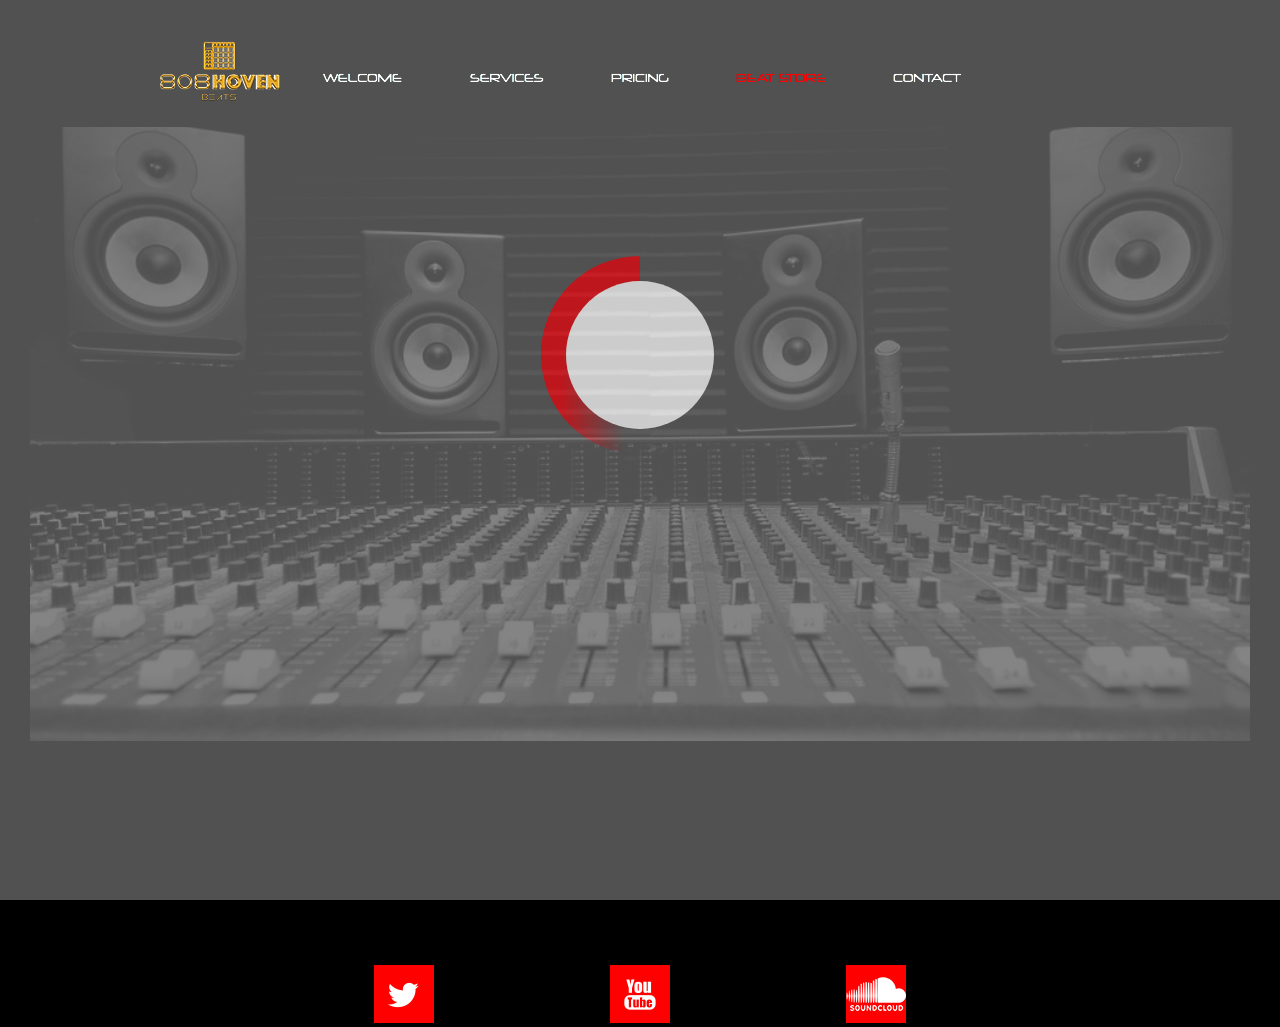
==== commit ab35f7bf: "Second Upload" ====
--- a/beat-store.html
+++ b/beat-store.html
@@ -3,7 +3,7 @@
  <head>
 
   <script type="text/javascript">
-   if(typeof Muse == "undefined") window.Muse = {}; window.Muse.assets = {"required":["jquery-1.8.3.min.js", "museutils.js", "jquery.musemenu.js", "jquery.musepolyfill.bgsize.js", "jquery.watch.js", "museredirect.js", "beat-store.css"], "outOfDate":[]};
+   if(typeof Muse == "undefined") window.Muse = {}; window.Muse.assets = {"required":["museredirect.js", "jquery-1.8.3.min.js", "museutils.js", "jquery.musepolyfill.bgsize.js", "jquery.musemenu.js", "jquery.watch.js", "beat-store.css"], "outOfDate":[]};
 </script>
   
   <script src="scripts/museredirect.js?71780213" type="text/javascript"></script>
@@ -18,8 +18,8 @@
   <title>Beat Store</title>
   <!-- CSS -->
   <link rel="stylesheet" type="text/css" href="css/site_global.css?4099188253"/>
-  <link rel="stylesheet" type="text/css" href="css/master_a-master.css?4274770116"/>
-  <link rel="stylesheet" type="text/css" href="css/beat-store.css?408791088" id="pagesheet"/>
+  <link rel="stylesheet" type="text/css" href="css/master_a-master.css?3944597128"/>
+  <link rel="stylesheet" type="text/css" href="css/beat-store.css?522808200" id="pagesheet"/>
   <!-- Other scripts -->
   <script type="text/javascript">
    document.documentElement.className = document.documentElement.className.replace(/\bnojs\b/g, 'js');
@@ -723,18 +723,17 @@
  <body>
 
   <div class="clearfix" id="page"><!-- group -->
-   <div class="clearfix grpelem" id="ppu6084"><!-- column -->
-    <div class="clearfix colelem" id="pu6084"><!-- group -->
-     <div class="grpelem" id="u6084"><!-- custom html -->
-      
+   <div class="clearfix grpelem" id="pu6084"><!-- group -->
+    <div class="grpelem" id="u6084"><!-- custom html -->
+     
 
 </div>
-     <div class="museBGSize clearfix grpelem" id="u6506"><!-- group -->
-      <div class="grpelem" id="u6114"><!-- custom html -->
-       <iframe src="//www.beatstars.com/player/?storeId=4682" scrolling="no" width="100%" height="500" style="max-width:1024px;" frameborder="0" marginheight="0" marginwidth="0"> -- none -- </iframe>
+    <div class="museBGSize clearfix grpelem" id="u6506"><!-- group -->
+     <div class="grpelem" id="u6114"><!-- custom html -->
+      <iframe src="//www.beatstars.com/player/?storeId=4682" scrolling="no" width="100%" height="500" style="max-width:1024px;" frameborder="0" marginheight="0" marginwidth="0"> -- none -- </iframe>
 </div>
-      <div class="grpelem" id="u6253"><!-- custom html -->
-       
+     <div class="grpelem" id="u6253"><!-- custom html -->
+      
 
 <div class="preloader"> 
 <div class="loader4 status">Loading...</div>
@@ -742,65 +741,30 @@
   
 
 </div>
+    </div>
+    <nav class="MenuBar clearfix grpelem" id="menuu5635"><!-- horizontal box -->
+     <div class="MenuItemContainer clearfix grpelem" id="u5664"><!-- vertical box -->
+      <a class="nonblock nontext MenuItem MenuItemWithSubMenu clearfix colelem" id="u5665" href="index.html"><!-- horizontal box --><img class="MenuItemLabel NoWrap grpelem" id="u5668" alt="WELCOME" src="images/blank.gif"/><!-- state-based BG images --></a>
      </div>
-     <nav class="MenuBar clearfix grpelem" id="menuu5635"><!-- horizontal box -->
-      <div class="MenuItemContainer clearfix grpelem" id="u5664"><!-- vertical box -->
-       <a class="nonblock nontext MenuItem MenuItemWithSubMenu clearfix colelem" id="u5665" href="index.html"><!-- horizontal box --><img class="MenuItemLabel NoWrap grpelem" id="u5668" alt="WELCOME" src="images/blank.gif"/><!-- state-based BG images --></a>
-      </div>
-      <div class="MenuItemContainer clearfix grpelem" id="u5643"><!-- vertical box -->
-       <a class="nonblock nontext MenuItem MenuItemWithSubMenu clearfix colelem" id="u5646" href="services.html"><!-- horizontal box --><img class="MenuItemLabel NoWrap grpelem" id="u5648" alt="SERVICES" src="images/blank.gif"/><!-- state-based BG images --></a>
-      </div>
-      <div class="MenuItemContainer clearfix grpelem" id="u5650"><!-- vertical box -->
-       <a class="nonblock nontext MenuItem MenuItemWithSubMenu clearfix colelem" id="u5651" href="pricing.html"><!-- horizontal box --><img class="MenuItemLabel NoWrap grpelem" id="u5652" alt="PRICING" src="images/blank.gif"/><!-- state-based BG images --></a>
-      </div>
-      <div class="MenuItemContainer clearfix grpelem" id="u5636"><!-- vertical box -->
-       <a class="nonblock nontext MenuItem MenuItemWithSubMenu MuseMenuActive clearfix colelem" id="u5639" href="beat-store.html"><!-- horizontal box --><img class="MenuItemLabel NoWrap grpelem" id="u5642" alt="BEAT STORE" src="images/blank.gif"/><!-- state-based BG images --></a>
-      </div>
-      <div class="MenuItemContainer clearfix grpelem" id="u5657"><!-- vertical box -->
-       <a class="nonblock nontext MenuItem MenuItemWithSubMenu clearfix colelem" id="u5660" href="contact.html"><!-- horizontal box --><img class="MenuItemLabel NoWrap grpelem" id="u5661" alt="CONTACT" src="images/blank.gif"/><!-- state-based BG images --></a>
-      </div>
-     </nav>
-     <a class="nonblock nontext grpelem" id="u6424" href="index.html"><!-- simple frame --></a>
-    </div>
-    <div class="browser_width colelem" id="u6500-bw">
-     <div id="u6500"><!-- column -->
-      <div class="clearfix" id="u6500_align_to_page">
-       <img class="colelem" id="u6503-4" alt="Licensing information" width="700" height="85" src="images/u6503-4.png"/><!-- rasterized frame -->
-       <div class="clearfix colelem" id="pu6526"><!-- group -->
-        <div class="grpelem" id="u6526"><!-- simple frame --></div>
-        <img class="grpelem" id="u6517-10" alt="Silver Lease Beat in .mp3 Format Up to 1000 Sales" width="490" height="132" src="images/u6517-10.png"/><!-- rasterized frame -->
-        <div class="clearfix grpelem" id="u6520"><!-- group -->
-         <img class="grpelem" id="u6523-4" alt="$9.99" width="214" height="62" src="images/u6523-4.png"/><!-- rasterized frame -->
-        </div>
-       </div>
-       <div class="clearfix colelem" id="pu6529"><!-- group -->
-        <div class="grpelem" id="u6529"><!-- simple frame --></div>
-        <img class="grpelem" id="u6532-10" alt="Gold Lease Beat in .mp3 Format Up to 5000 Sales" width="490" height="132" src="images/u6532-10.png"/><!-- rasterized frame -->
-        <div class="clearfix grpelem" id="u6535"><!-- group -->
-         <img class="grpelem" id="u6538-4" alt="$14.99" width="214" height="62" src="images/u6538-4.png"/><!-- rasterized frame -->
-        </div>
-       </div>
-       <div class="clearfix colelem" id="pu6541"><!-- group -->
-        <div class="grpelem" id="u6541"><!-- simple frame --></div>
-        <img class="grpelem" id="u6544-10" alt="Platinum Lease Beat in .wav Format Up to 10000 Sales" width="490" height="132" src="images/u6544-10.png"/><!-- rasterized frame -->
-        <img class="grpelem" id="u6547-4" alt="$24.99" width="214" height="62" src="images/u6547-4.png"/><!-- rasterized frame -->
-        <div class="grpelem" id="u6553"><!-- simple frame --></div>
-       </div>
-       <div class="clearfix colelem" id="pu6556"><!-- group -->
-        <div class="grpelem" id="u6556"><!-- simple frame --></div>
-        <img class="grpelem" id="u6559-12" alt="Exclusive Rights Beat in .wav Format No Sale Limit Track Outs cost $20 extra" width="490" height="162" src="images/u6559-12.png"/><!-- rasterized frame -->
-        <div class="clearfix grpelem" id="u6562"><!-- group -->
-         <img class="grpelem" id="u6568-4" alt="$99.99" width="214" height="62" src="images/u6568-4.png"/><!-- rasterized frame -->
-        </div>
-       </div>
-      </div>
+     <div class="MenuItemContainer clearfix grpelem" id="u5643"><!-- vertical box -->
+      <a class="nonblock nontext MenuItem MenuItemWithSubMenu clearfix colelem" id="u5646" href="services.html"><!-- horizontal box --><img class="MenuItemLabel NoWrap grpelem" id="u5648" alt="SERVICES" src="images/blank.gif"/><!-- state-based BG images --></a>
      </div>
-    </div>
+     <div class="MenuItemContainer clearfix grpelem" id="u5650"><!-- vertical box -->
+      <a class="nonblock nontext MenuItem MenuItemWithSubMenu clearfix colelem" id="u5651" href="pricing.html"><!-- horizontal box --><img class="MenuItemLabel NoWrap grpelem" id="u5652" alt="PRICING" src="images/blank.gif"/><!-- state-based BG images --></a>
+     </div>
+     <div class="MenuItemContainer clearfix grpelem" id="u5636"><!-- vertical box -->
+      <a class="nonblock nontext MenuItem MenuItemWithSubMenu MuseMenuActive clearfix colelem" id="u5639" href="beat-store.html"><!-- horizontal box --><img class="MenuItemLabel NoWrap grpelem" id="u5642" alt="BEAT STORE" src="images/blank.gif"/><!-- state-based BG images --></a>
+     </div>
+     <div class="MenuItemContainer clearfix grpelem" id="u5657"><!-- vertical box -->
+      <a class="nonblock nontext MenuItem MenuItemWithSubMenu clearfix colelem" id="u5660" href="contact.html"><!-- horizontal box --><img class="MenuItemLabel NoWrap grpelem" id="u5661" alt="CONTACT" src="images/blank.gif"/><!-- state-based BG images --></a>
+     </div>
+    </nav>
+    <a class="nonblock nontext museBGSize grpelem" id="u6424" href="index.html"><!-- simple frame --></a>
    </div>
    <div class="verticalspacer"></div>
    <a class="nonblock nontext grpelem" id="u6056" href="http://www.twitter.com/808hoven"><!-- simple frame --></a>
    <a class="nonblock nontext grpelem" id="u6065" href="https://www.youtube.com/channel/UCzJ5alOYDef30cdqy4eeY-A"><!-- simple frame --></a>
-   <a class="nonblock nontext grpelem" id="u6071" href="http://soundcloud.com/808hoven"><!-- simple frame --></a>
+   <a class="nonblock nontext museBGSize grpelem" id="u6071" href="http://soundcloud.com/808hoven"><!-- simple frame --></a>
   </div>
   <div class="preload_images">
    <img class="preload" src="images/u5668-r.png" alt=""/>
@@ -813,6 +777,9 @@
    <img class="preload" src="images/u5642-a.png" alt=""/>
    <img class="preload" src="images/u5661-r.png" alt=""/>
    <img class="preload" src="images/u5661-a.png" alt=""/>
+   <img class="preload" src="images/twitter.png" alt=""/>
+   <img class="preload" src="images/youtube.png" alt=""/>
+   <img class="preload" src="images/soundcloud-logo-psd47614.png" alt=""/>
   </div>
   <!-- JS includes -->
   <script type="text/javascript">
@@ -835,8 +802,6 @@
 /* body */
 Muse.Utils.transformMarkupToFixBrowserProblemsPreInit();/* body */
 Muse.Utils.prepHyperlinks(true);/* body */
-Muse.Utils.resizeHeight('.browser_width');/* resize height */
-Muse.Utils.requestAnimationFrame(function() { $('body').addClass('initialized'); });/* mark body as initialized */
 Muse.Utils.fullPage('#page');/* 100% height page */
 Muse.Utils.initWidget('.MenuBar', ['#bp_infinity'], function(elem) { return $(elem).museMenu(); });/* unifiedNavBar */
 Muse.Utils.showWidgetsWhenReady();/* body */
--- a/css/master_a-master.css
+++ b/css/master_a-master.css
@@ -1,3 +1,10 @@
+#u6253,#menuu5635
+{
+	border-width: 0px;
+	border-color: transparent;
+	background-color: transparent;
+}
+
 #u5664,#u5665
 {
 	background-color: transparent;
@@ -114,13 +121,6 @@
 	background-size: contain;
 }
 
-#menuu5635,#u6253
-{
-	border-width: 0px;
-	border-color: transparent;
-	background-color: transparent;
-}
-
 #u6056
 {
 	border-width: 0px;
--- a/css/beat-store.css
+++ b/css/beat-store.css
@@ -1,7 +1,7 @@
 .version.beat_store /* version checker */
 {
-	color: #000018;
-	background-color: #5DA830;
+	color: #00001F;
+	background-color: #296B88;
 }
 
 #muse_css_mq
@@ -23,17 +23,12 @@
 	margin-right: auto;
 }
 
-#ppu6084
+#pu6084
 {
 	width: 0.01px;
 	margin-right: -10000px;
 	margin-top: 15px;
 	margin-left: -100px;
-}
-
-#pu6084
-{
-	width: 0.01px;
 }
 
 #u6084
@@ -57,7 +52,7 @@
 	position: relative;
 	margin-right: -10000px;
 	margin-top: 112px;
-	background: transparent url("../images/vde_miami_recording_studio2.jpg") no-repeat center center;
+	background: transparent url("../images/vde_miami_recording_studio.jpg") no-repeat center center;
 	background-size: cover;
 }
 
@@ -77,7 +72,7 @@
 
 #u6253
 {
-	z-index: 110;
+	z-index: 39;
 	width: 210px;
 	min-height: 98px;
 	position: relative;
@@ -88,7 +83,7 @@
 
 #menuu5635
 {
-	z-index: 79;
+	z-index: 8;
 	width: 703px;
 	position: relative;
 	margin-right: -10000px;
@@ -276,282 +271,12 @@
 
 #u6424
 {
-	z-index: 111;
+	z-index: 40;
 	width: 180px;
 	height: 144px;
 	position: relative;
 	margin-right: -10000px;
 	left: 100px;
-}
-
-#u6500
-{
-	z-index: 8;
-	min-height: 995.5746910000003px;
-	background-color: #FFFFFF;
-	padding-bottom: 0px;
-}
-
-#u6500_align_to_page
-{
-	margin-left: auto;
-	margin-right: auto;
-	position: relative;
-	width: 1020px;
-	left: -100px;
-	padding-top: 23px;
-	padding-bottom: 89px;
-}
-
-#u6503-4
-{
-	z-index: 9;
-	display: block;
-	vertical-align: top;
-	left: 260px;
-	position: relative;
-}
-
-#pu6526
-{
-	width: 0.01px;
-	margin-top: 23px;
-	position: relative;
-}
-
-#u6526
-{
-	z-index: 13;
-	width: 1220px;
-	height: 56px;
-	background-color: #7F7F7F;
-	opacity: 0.61;
-	-ms-filter: "progid:DXImageTransform.Microsoft.Alpha(Opacity=61)";
-	filter: alpha(opacity=61);
-	position: relative;
-	margin-right: -10000px;
-}
-
-#u6517-10
-{
-	z-index: 14;
-	display: block;
-	vertical-align: top;
-	position: relative;
-	margin-right: -10000px;
-	margin-top: 13px;
-	left: 120px;
-}
-
-#u6520
-{
-	z-index: 24;
-	width: 211px;
-	border-style: solid;
-	border-width: 3px;
-	border-color: #000000;
-	background-color: transparent;
-	position: relative;
-	margin-right: -10000px;
-	margin-top: 1px;
-	left: 764px;
-}
-
-#u6523-4
-{
-	z-index: 25;
-	display: block;
-	vertical-align: top;
-	margin-bottom: -7px;
-	position: relative;
-	margin-right: -10000px;
-	margin-top: -4px;
-	left: -2px;
-}
-
-#pu6529
-{
-	width: 0.01px;
-	margin-top: 60px;
-	position: relative;
-}
-
-#u6529
-{
-	z-index: 29;
-	width: 1220px;
-	height: 56px;
-	background-color: #7F7F7F;
-	opacity: 0.61;
-	-ms-filter: "progid:DXImageTransform.Microsoft.Alpha(Opacity=61)";
-	filter: alpha(opacity=61);
-	position: relative;
-	margin-right: -10000px;
-}
-
-#u6532-10
-{
-	z-index: 30;
-	display: block;
-	vertical-align: top;
-	position: relative;
-	margin-right: -10000px;
-	margin-top: 12px;
-	left: 120px;
-}
-
-#u6535
-{
-	z-index: 40;
-	width: 211px;
-	border-style: solid;
-	border-width: 3px;
-	border-color: #000000;
-	background-color: transparent;
-	position: relative;
-	margin-right: -10000px;
-	margin-top: -1px;
-	left: 764px;
-}
-
-#u6538-4
-{
-	z-index: 41;
-	display: block;
-	vertical-align: top;
-	margin-bottom: -9px;
-	position: relative;
-	margin-right: -10000px;
-	margin-top: -2px;
-	left: -2px;
-}
-
-#pu6541
-{
-	width: 0.01px;
-	margin-top: 55px;
-	position: relative;
-}
-
-#u6541
-{
-	z-index: 45;
-	width: 1220px;
-	height: 56px;
-	background-color: #7F7F7F;
-	opacity: 0.61;
-	-ms-filter: "progid:DXImageTransform.Microsoft.Alpha(Opacity=61)";
-	filter: alpha(opacity=61);
-	position: relative;
-	margin-right: -10000px;
-}
-
-#u6544-10
-{
-	z-index: 46;
-	display: block;
-	vertical-align: top;
-	position: relative;
-	margin-right: -10000px;
-	margin-top: 12px;
-	left: 120px;
-}
-
-#u6547-4
-{
-	z-index: 56;
-	display: block;
-	vertical-align: top;
-	position: relative;
-	margin-right: -10000px;
-	left: 765px;
-}
-
-#u6553
-{
-	z-index: 60;
-	width: 211px;
-	height: 51px;
-	border-style: solid;
-	border-width: 3px;
-	border-color: #000000;
-	background-color: transparent;
-	position: relative;
-	margin-right: -10000px;
-	margin-top: 1px;
-	left: 764px;
-}
-
-#pu6556
-{
-	width: 0.01px;
-	margin-top: 50px;
-	position: relative;
-}
-
-#u6556
-{
-	z-index: 61;
-	width: 1220px;
-	height: 56px;
-	background-color: #7F7F7F;
-	opacity: 0.61;
-	-ms-filter: "progid:DXImageTransform.Microsoft.Alpha(Opacity=61)";
-	filter: alpha(opacity=61);
-	position: relative;
-	margin-right: -10000px;
-}
-
-#u6559-12
-{
-	z-index: 62;
-	display: block;
-	vertical-align: top;
-	position: relative;
-	margin-right: -10000px;
-	margin-top: 16px;
-	left: 120px;
-}
-
-#u6562
-{
-	z-index: 74;
-	width: 211px;
-	border-style: solid;
-	border-width: 3px;
-	border-color: #000000;
-	background-color: transparent;
-	position: relative;
-	margin-right: -10000px;
-	left: 764px;
-}
-
-#u6568-4
-{
-	z-index: 75;
-	display: block;
-	vertical-align: top;
-	margin-bottom: -9px;
-	position: relative;
-	margin-right: -10000px;
-	margin-top: -2px;
-	left: -2px;
-}
-
-.js body
-{
-	visibility: hidden;
-}
-
-.js body.initialized
-{
-	visibility: visible;
-}
-
-#u6500-bw
-{
-	z-index: 8;
-	min-height: 995.5746910000003px;
 }
 
 #u6056
@@ -561,7 +286,6 @@
 	height: 58px;
 	position: relative;
 	margin-right: -10000px;
-	margin-top: -1px;
 	left: 244px;
 }
 
@@ -575,14 +299,6 @@
 	left: 480px;
 }
 
-#u6065:hover
-{
-	width: 60px;
-	height: 58px;
-	min-height: 0px;
-	margin: 0px -10000px 0px 0px;
-}
-
 #u6071
 {
 	z-index: 4;
@@ -590,16 +306,15 @@
 	height: 58px;
 	position: relative;
 	margin-right: -10000px;
-	margin-top: -1px;
 	left: 716px;
 }
 
-#u6056:hover,#u6071:hover
+#u6056:hover,#u6065:hover,#u6071:hover
 {
 	width: 60px;
 	height: 58px;
 	min-height: 0px;
-	margin: -1px -10000px 0px 0px;
+	margin: 0px -10000px 0px 0px;
 }
 
 .html
@@ -615,6 +330,6 @@
 
 .verticalspacer
 {
-	min-height: 1px;
-}
-
+	min-height: 224px;
+}
+
